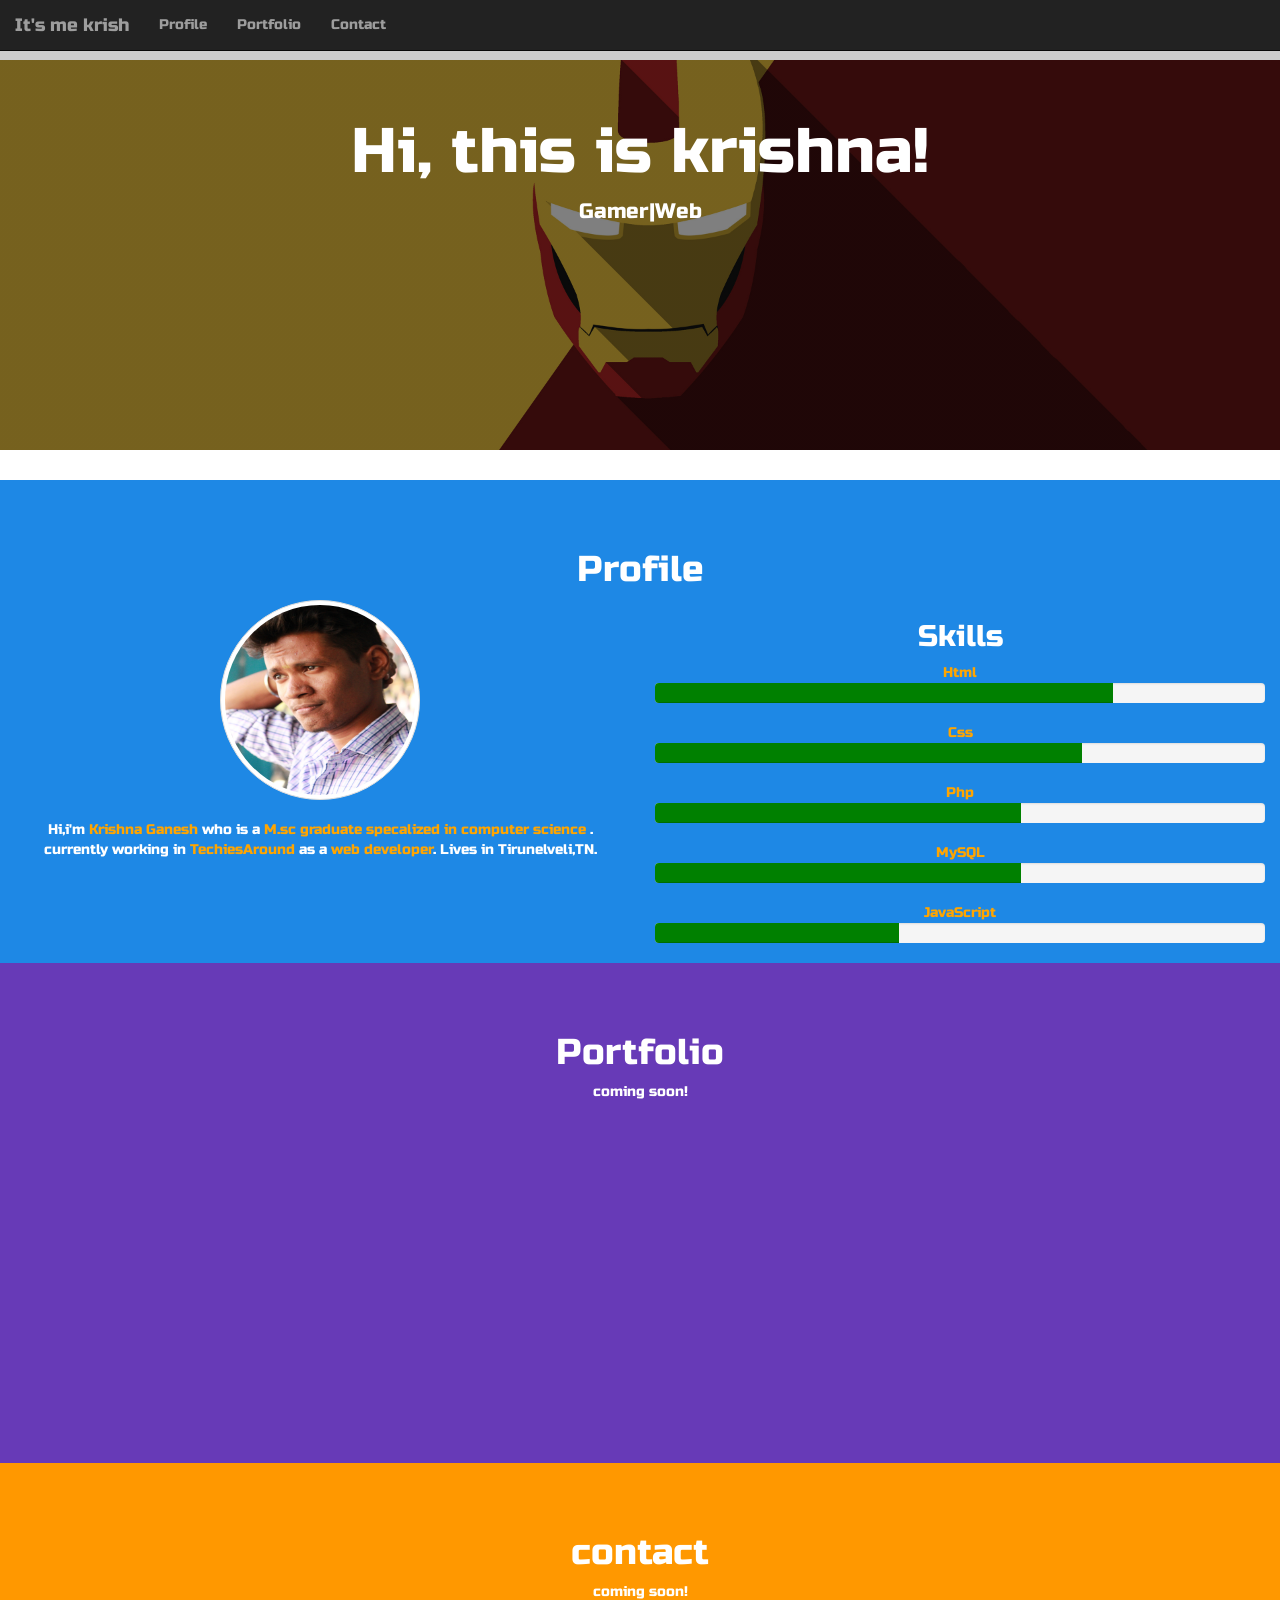
==== index.html @ d4bd9736 "Update index.html" ====
<!DOCTYPE html>
<html>
<head>
  <title>It's me krish</title>
  <meta charset="utf-8">
  <meta name="viewport" content="width=device-width, initial-scale=1">
  <link rel="stylesheet" href="https://maxcdn.bootstrapcdn.com/bootstrap/3.4.0/css/bootstrap.min.css">
  <script src="https://ajax.googleapis.com/ajax/libs/jquery/3.4.1/jquery.min.js"></script>
  <script src="https://maxcdn.bootstrapcdn.com/bootstrap/3.4.0/js/bootstrap.min.js"></script>
  <!-- custom css-->
  <link rel="stylesheet" href="style.css">
  <!-- google fonts-->
  <link href="https://fonts.googleapis.com/css?family=Russo+One&display=swap" rel="stylesheet">





</head>
<body data-spy="scroll" data-target=".navbar" data-offset="50">

<nav class="navbar navbar-inverse navbar-fixed-top">
  <div class="container-fluid">
    <div class="navbar-header">
        <button type="button" class="navbar-toggle" data-toggle="collapse" data-target="#myNavbar">
          <span class="icon-bar"></span>
          <span class="icon-bar"></span>
          <span class="icon-bar"></span>
      </button>
      <a class="navbar-brand" href="#">It's me krish</a>
    </div>
    <div>
      <div class="collapse navbar-collapse" id="myNavbar">
        <ul class="nav navbar-nav">
          <li><a href="#section1">Profile</a></li>
          <li><a href="#section2">Portfolio</a></li>
          <li><a href="#section3">Contact</a></li>
        </ul>
      </div>
    </div>
  </div>
</nav>
<div class="progress-container">
    <div class="progress-barr" id="myBar"></div>
  </div>
<div class="jumbotron">
  <div class="container">
    <h1 class="display-3">Hi, this is krishna!</h1>
    <p id="type"></p>
  </div>
</div>

<div id="section1" class="container-fluid">
  <h1>Profile</h1>
  <div class="row">
    <div class="col-md-6 sm-3">
    <div class="image">
      <img src="images/k.JPG" class="img-thumbnail" alt="krishna">
    </div> <br>
    <div class="content">
      <p>Hi,i'm <span >Krishna Ganesh </span>  who is a<span> M.sc graduate specalized in
        computer science </span>.<br> currently working in <span>TechiesAround </span>as a <span>web developer</span>. Lives in Tirunelveli,TN.</p>

    </div>

    </div>
    <div class="col-md-6 sm-3">
      <h2> Skills </h2>
      <span>Html</span><div class="progress">
  <div class="progress-bar " role="progressbar" style="width: 75%;transition:  2s;" aria-valuenow="75" aria-valuemin="0" aria-valuemax="100"></div>
</div>
<span>Css </span><div class="progress">
  <div class="progress-bar bg-success" role="progressbar" style="width: 70%" aria-valuenow="70" aria-valuemin="0" aria-valuemax="100"></div>
</div>
<span>Php </span><div class="progress">
  <div class="progress-bar bg-success" role="progressbar" style="width: 60%" aria-valuenow="60" aria-valuemin="0" aria-valuemax="100"></div>
</div>
<span>MySQL</span><div class="progress">
  <div class="progress-bar bg-success" role="progressbar" style="width: 60%" aria-valuenow="60" aria-valuemin="0" aria-valuemax="100"></div>
</div>
<span>JavaScript </span><div class="progress">
  <div class="progress-bar bg-success" role="progressbar" style="width: 40%" aria-valuenow="25" aria-valuemin="0" aria-valuemax="100"></div>
</div>

  </div>




</div>



</div>
<div id="section2" class="container-fluid">
  <h1>Portfolio</h1>
  <p>coming soon!</p>
</div>
<div id="section3" class="container-fluid">
  <h1>contact</h1>
  <p>coming soon!</p>
</div>

</body>
<script src="script/style.js"></script>
</html>
---- style.css ----
body {
    position: relative;
    font-family: 'Russo One', sans-serif;
}
.jumbotron
{
  text-align: center;
  background-position: center center;
  background-image: linear-gradient(rgba(0,0,0,0.5),rgba(0,0,0,0.5)),url("ironman.jpg");
  background-size: cover;
  margin-top: 50px;
  height: 400px;
  color: white;
}

#section1 {padding-top:50px;height:auto;color: #fff; background-color: #1E88E5;}
#section2 {padding-top:50px;height:500px;color: #fff; background-color: #673ab7;}
#section3 {padding-top:50px;height:500px;color: #fff; background-color: #ff9800;}
#section41 {padding-top:50px;height:500px;color: #fff; background-color: #00bcd4;}
#section42 {padding-top:50px;height:500px;color: #fff; background-color: #009688;}

#section1,#section2,#section3
{
  text-align: center;

}
#section1 .image img
{
  width: 200px;
  max-height: 200px;
  border-radius: 150px;

}
#section1 .content
{

}
#section1  span
{
  color: orange;
}
.progress-bar
{
background:green;

}
.progress-container {
  position: fixed;
  z-index: 1;
  width: 100%;
  height: 10px;
  background: #ccc;
}

.progress-barr {
  height: 10px;
  background: #4caf50;
  width: 0%;
}
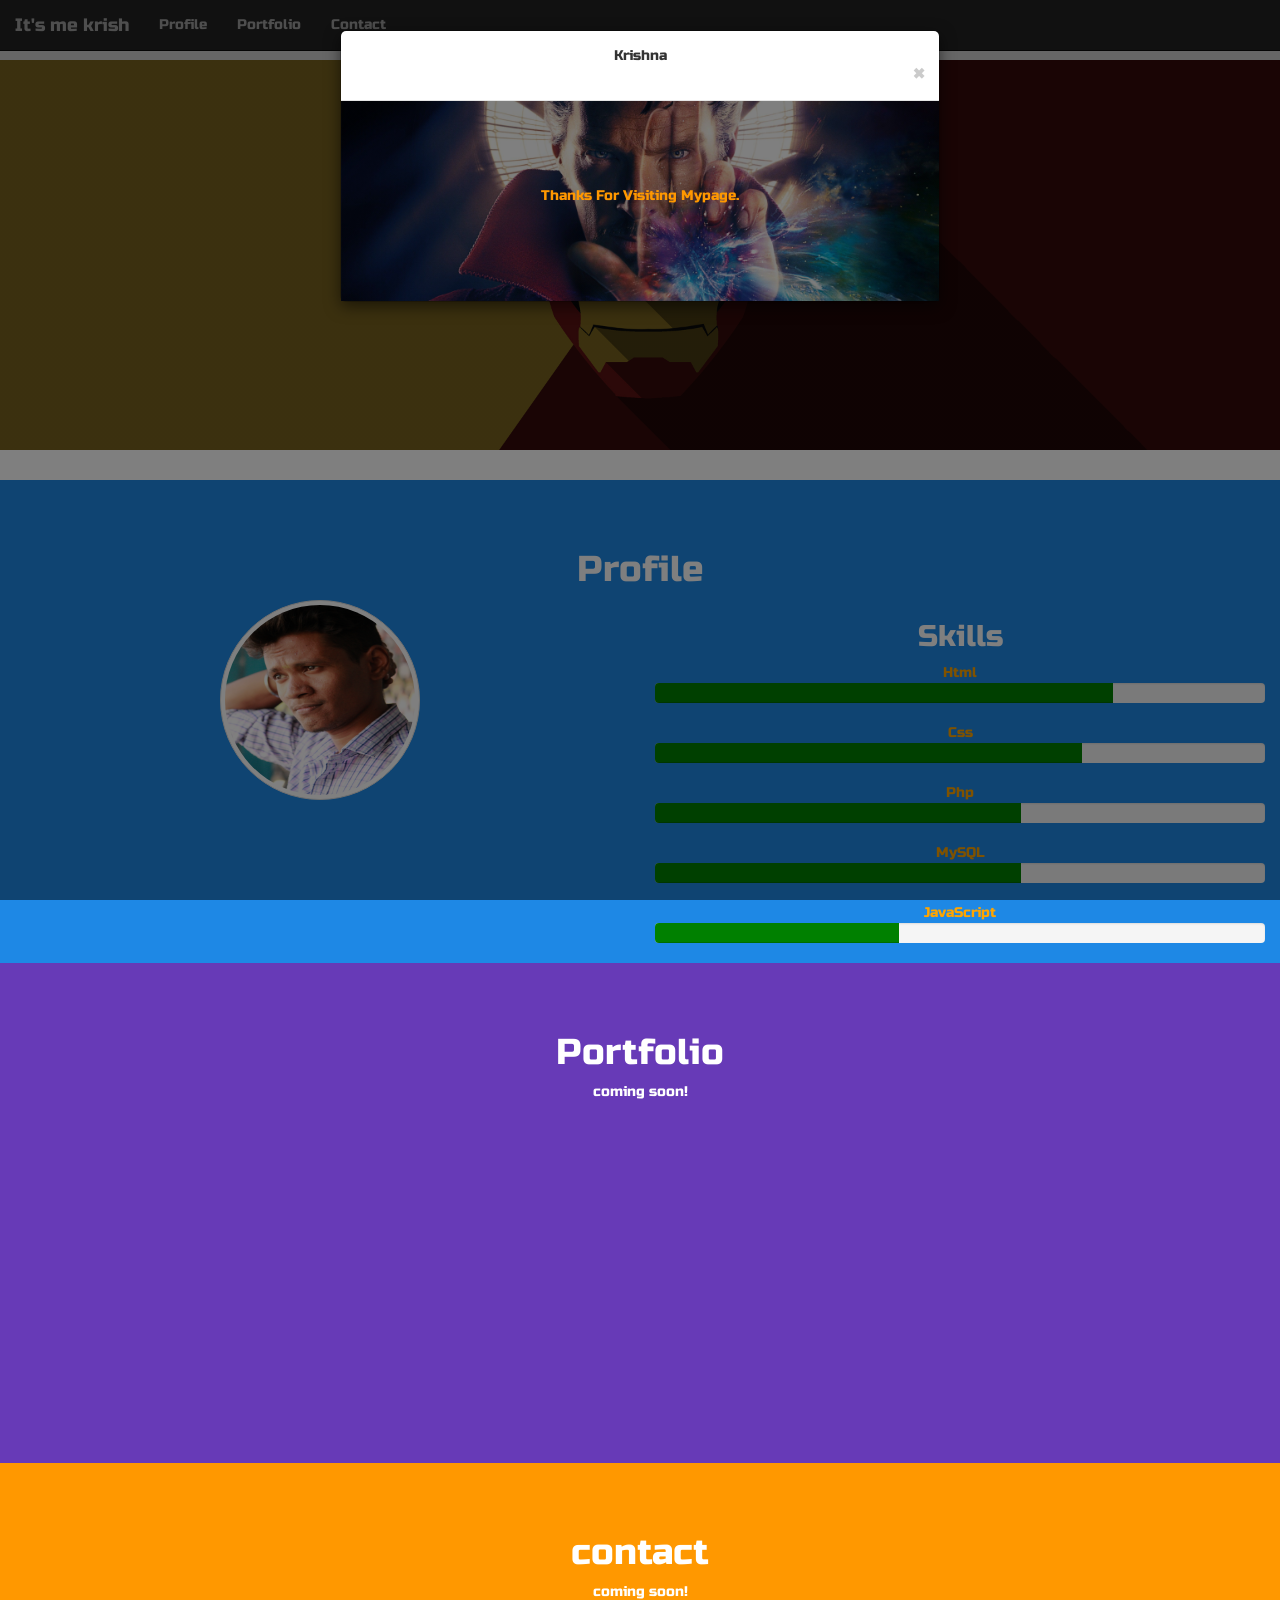
==== commit e14c3749: "modal added" ====
--- a/index.html
+++ b/index.html
@@ -18,6 +18,26 @@
 
 </head>
 <body data-spy="scroll" data-target=".navbar" data-offset="50">
+
+  <!--Modal starts-->
+
+  <div class="modal" tabindex="-1" role="dialog">
+    <div class="modal-dialog" role="document">
+      <div class="modal-content">
+        <div class="modal-header">
+          <h5 class="modal-title">Krishna</h5>
+          <button type="button" class="close" data-dismiss="modal" aria-label="Close">
+            <span aria-hidden="true">&times;</span>
+          </button>
+        </div>
+        <div class="modal-body">
+          <p>Thanks For Visiting Mypage.</p>
+        </div>
+      
+      </div>
+    </div>
+  </div>
+  <!--Modal ends-->
 
 <nav class="navbar navbar-inverse navbar-fixed-top">
   <div class="container-fluid">
@@ -58,8 +78,7 @@
       <img src="images/k.JPG" class="img-thumbnail" alt="krishna">
     </div> <br>
     <div class="content">
-      <p>Hi,i'm <span >Krishna Ganesh </span>  who is a<span> M.sc graduate specalized in
-        computer science </span>.<br> currently working in <span>TechiesAround </span>as a <span>web developer</span>. Lives in Tirunelveli,TN.</p>
+    
 
     </div>
 
--- a/style.css
+++ b/style.css
@@ -5,7 +5,7 @@
 .jumbotron
 {
   text-align: center;
-  background-position: center center;
+  background-position: center center ;
   background-image: linear-gradient(rgba(0,0,0,0.5),rgba(0,0,0,0.5)),url("ironman.jpg");
   background-size: cover;
   margin-top: 50px;
@@ -57,3 +57,25 @@
   background: #4caf50;
   width: 0%;
 }
+/*modal styles*/
+.modal
+{
+  text-align: center;
+
+  
+
+}
+.modal-body
+{
+  background-image: linear-gradient(rgba(0,0,0,0.5),rgba(0,0,0,0.5)),url("DS.jpg");
+  background-size: cover;
+  background-position: center center ;
+  height: 200px;
+  color: #ff9800;
+  
+}
+.modal-body p
+{
+margin-top: 70px;
+}
+/*modal styles ends*/
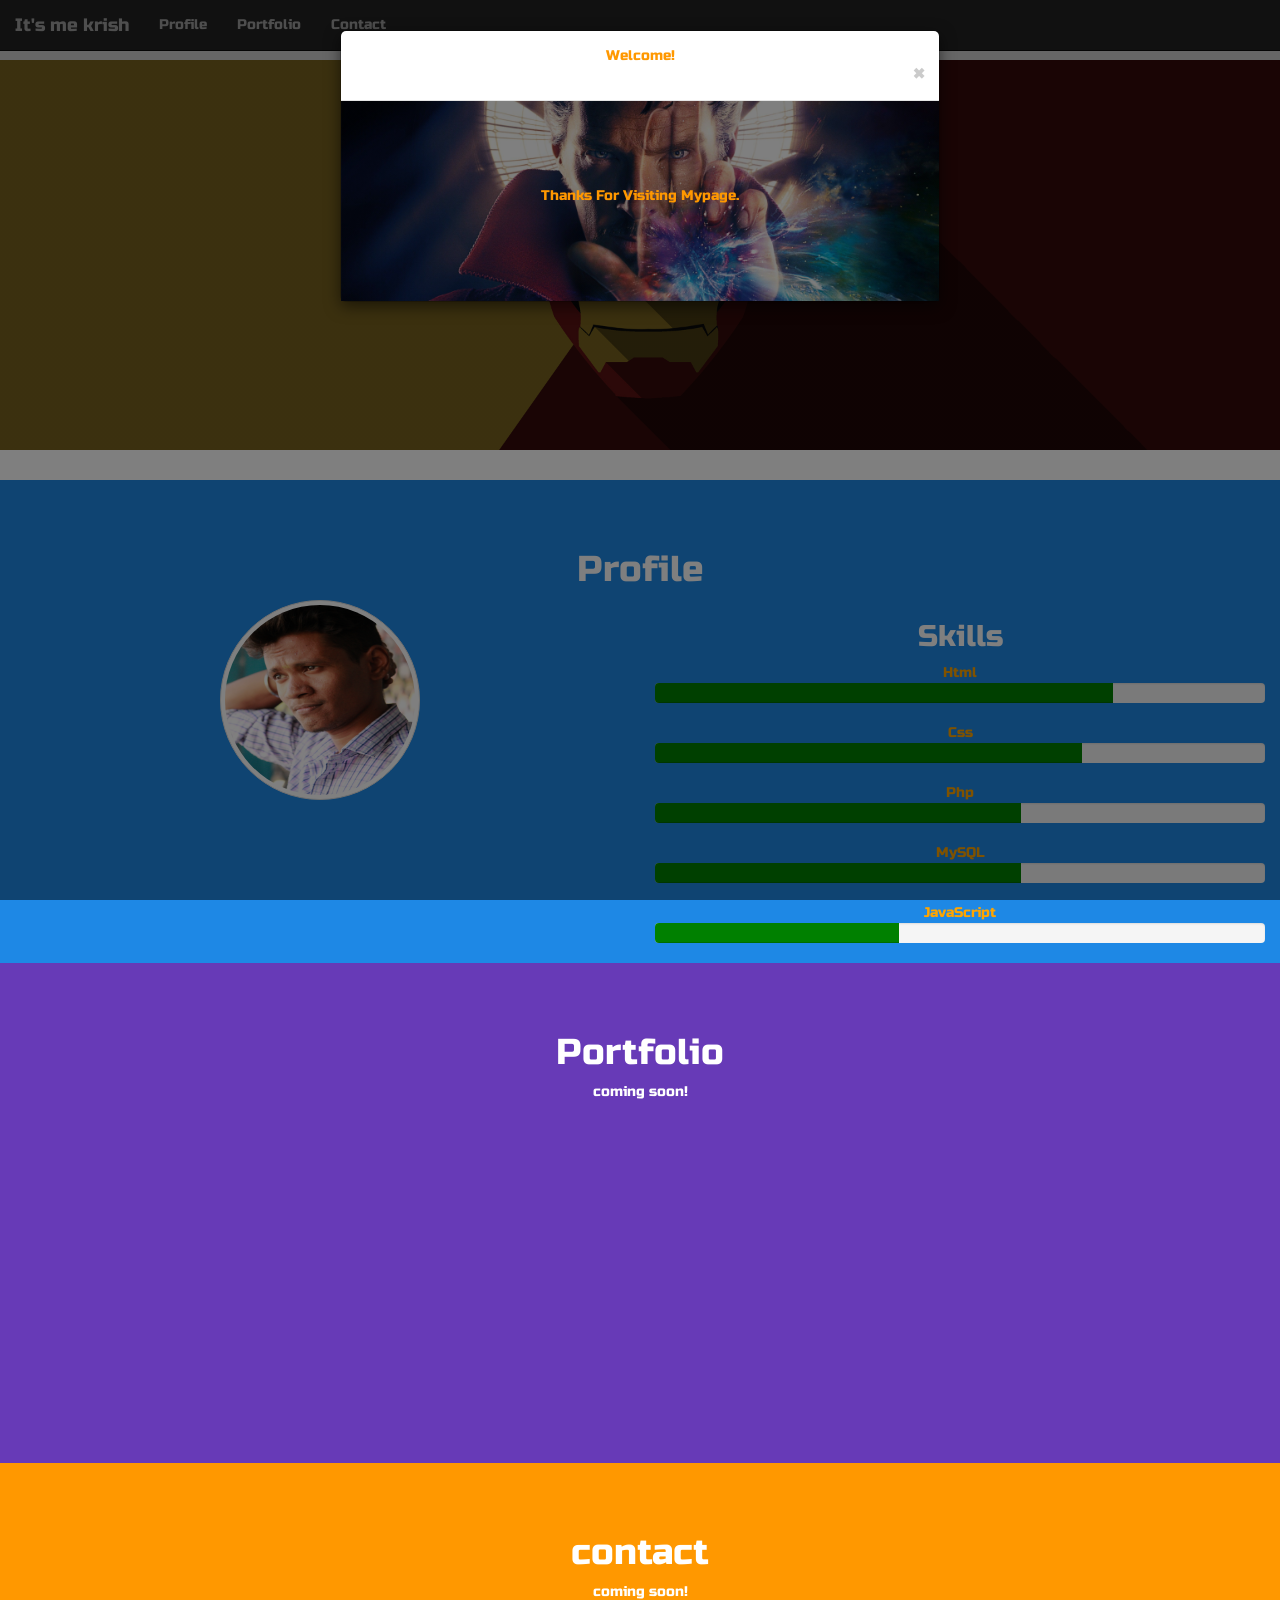
==== commit c570f26e: "." ====
--- a/index.html
+++ b/index.html
@@ -25,7 +25,7 @@
     <div class="modal-dialog" role="document">
       <div class="modal-content">
         <div class="modal-header">
-          <h5 class="modal-title">Krishna</h5>
+          <h5 class="modal-title">Welcome!</h5>
           <button type="button" class="close" data-dismiss="modal" aria-label="Close">
             <span aria-hidden="true">&times;</span>
           </button>
--- a/style.css
+++ b/style.css
@@ -78,4 +78,9 @@
 {
 margin-top: 70px;
 }
+.modal-header
+{
+background-color: none;
+  color: #ff9800;
+}
 /*modal styles ends*/
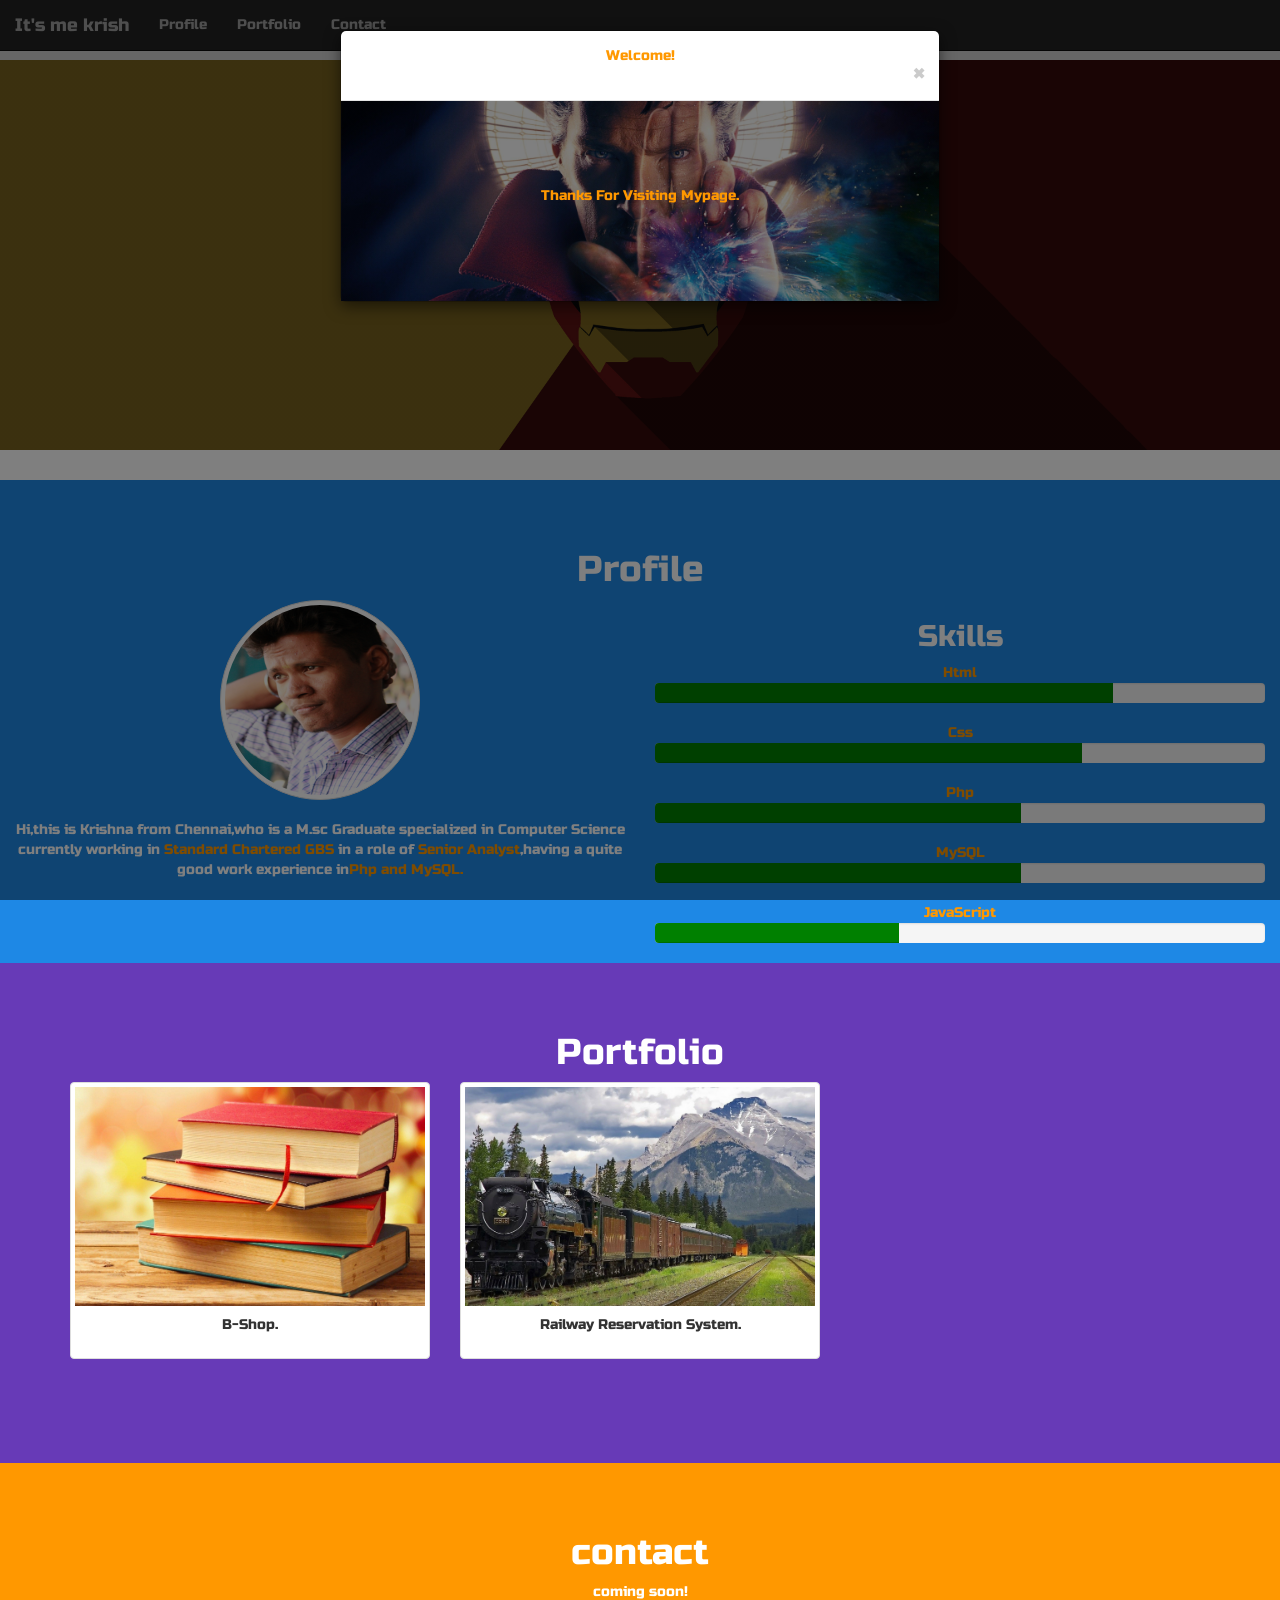
==== commit 5bc748d8: "added some contents in each sections" ====
--- a/index.html
+++ b/index.html
@@ -78,7 +78,7 @@
       <img src="images/k.JPG" class="img-thumbnail" alt="krishna">
     </div> <br>
     <div class="content">
-    
+      <p>Hi,this is Krishna from Chennai,who is a M.sc Graduate specialized in Computer Science currently working in <span> Standard Chartered GBS </span> in a role of <span>Senior Analyst</span>,having a quite good work experience in<span>Php and MySQL.</span> </p>
 
     </div>
 
@@ -113,7 +113,32 @@
 </div>
 <div id="section2" class="container-fluid">
   <h1>Portfolio</h1>
-  <p>coming soon!</p>
+  <div class="container">
+
+    <div class="row">
+      <div class="col-md-4">
+        <div class="thumbnail">
+          <a href="https://github.com/KrishnaG96/BSHOP" target="_blank">
+            <img src="book.jpg" alt="Lights" style="width:100%">
+            <div class="caption">
+              <p>B-Shop.</p>
+            </div>
+          </a>
+        </div>
+      </div>
+    
+      <div class="col-md-4">
+        <div class="thumbnail">
+          <a href="#" >
+            <img src="t.jpg" alt="Fjords" style="width:100%">
+            <div class="caption">
+              <p>Railway Reservation System.</p>
+            </div>
+          </a>
+        </div>
+      </div>
+    </div>
+  </div>
 </div>
 <div id="section3" class="container-fluid">
   <h1>contact</h1>
--- a/style.css
+++ b/style.css
@@ -37,7 +37,7 @@
 }
 #section1  span
 {
-  color: orange;
+  color:  #ff9800;
 }
 .progress-bar
 {
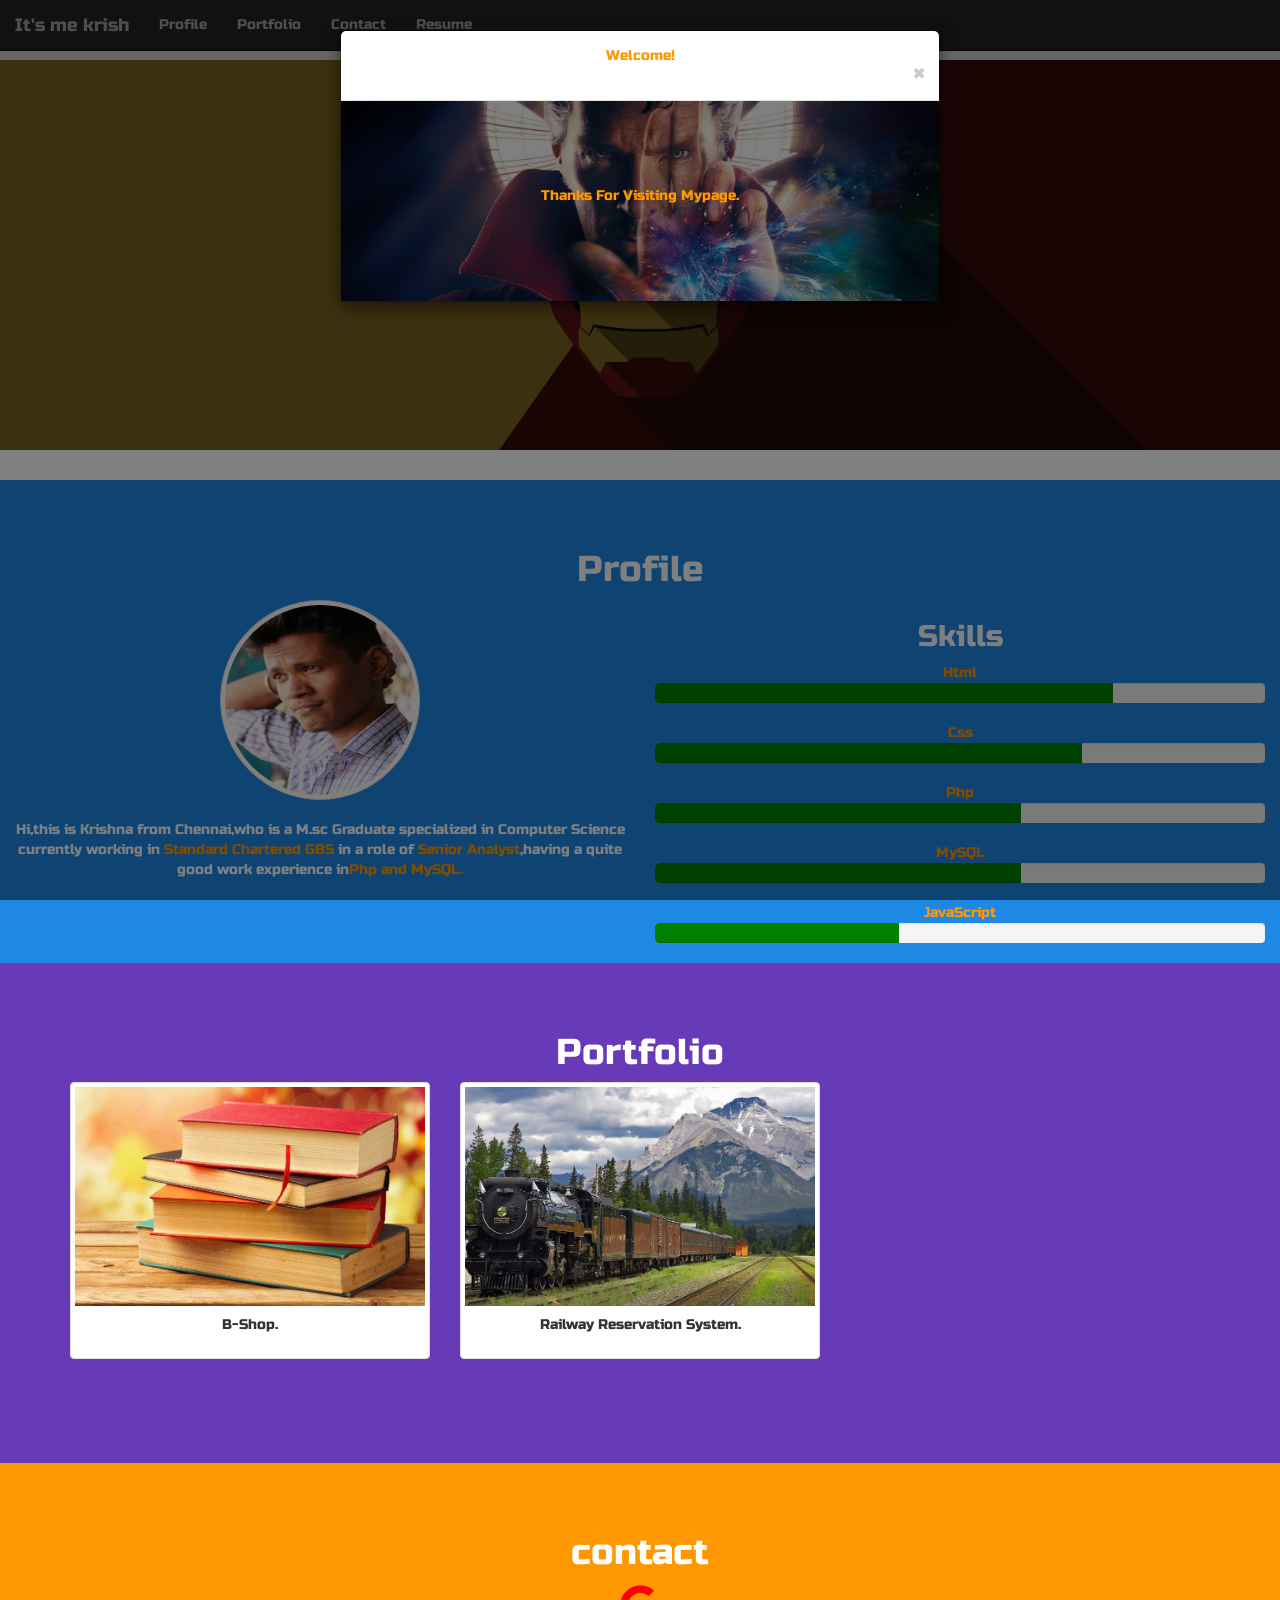
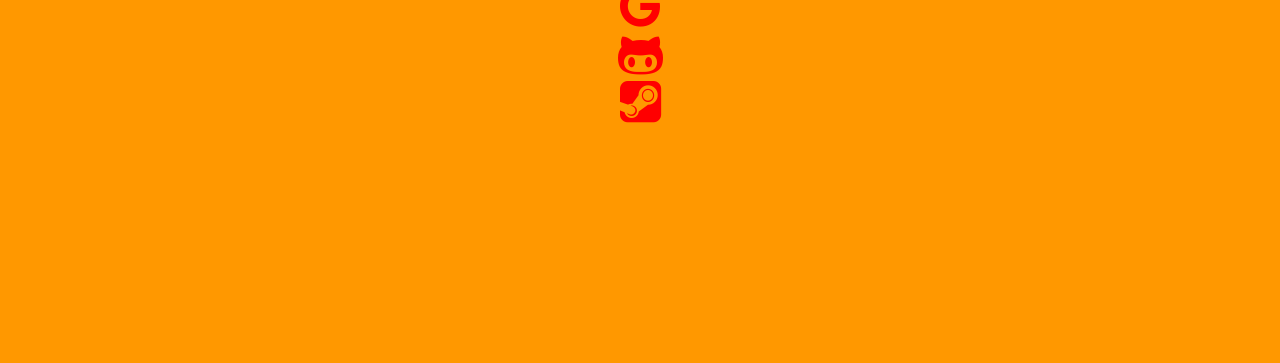
==== commit c4caf5a2: "." ====
--- a/index.html
+++ b/index.html
@@ -7,6 +7,7 @@
   <link rel="stylesheet" href="https://maxcdn.bootstrapcdn.com/bootstrap/3.4.0/css/bootstrap.min.css">
   <script src="https://ajax.googleapis.com/ajax/libs/jquery/3.4.1/jquery.min.js"></script>
   <script src="https://maxcdn.bootstrapcdn.com/bootstrap/3.4.0/js/bootstrap.min.js"></script>
+  <link rel="stylesheet" href="https://cdnjs.cloudflare.com/ajax/libs/font-awesome/4.7.0/css/font-awesome.min.css">
   <!-- custom css-->
   <link rel="stylesheet" href="style.css">
   <!-- google fonts-->
@@ -55,6 +56,7 @@
           <li><a href="#section1">Profile</a></li>
           <li><a href="#section2">Portfolio</a></li>
           <li><a href="#section3">Contact</a></li>
+          <li><a href="Resume.docx" download>Resume</a></li>
         </ul>
       </div>
     </div>
@@ -142,7 +144,12 @@
 </div>
 <div id="section3" class="container-fluid">
   <h1>contact</h1>
-  <p>coming soon!</p>
+  <a href = "mailto:krishnaganesh03@gmail.com?subject = MyWeb&body = Message">
+    <i class="fa fa-google" style="font-size:48px;color:red"></i>
+    </a><br>
+ <a href="https://github.com/KrishnaG96" target="_blank"> <i class="fa fa-github-alt" style="font-size:48px;color:red"></i></a>  <br>
+<a href=""><i class="fa fa-steam-square" style="font-size:48px;color:red"></i></a>  <br>
+
 </div>
 
 </body>
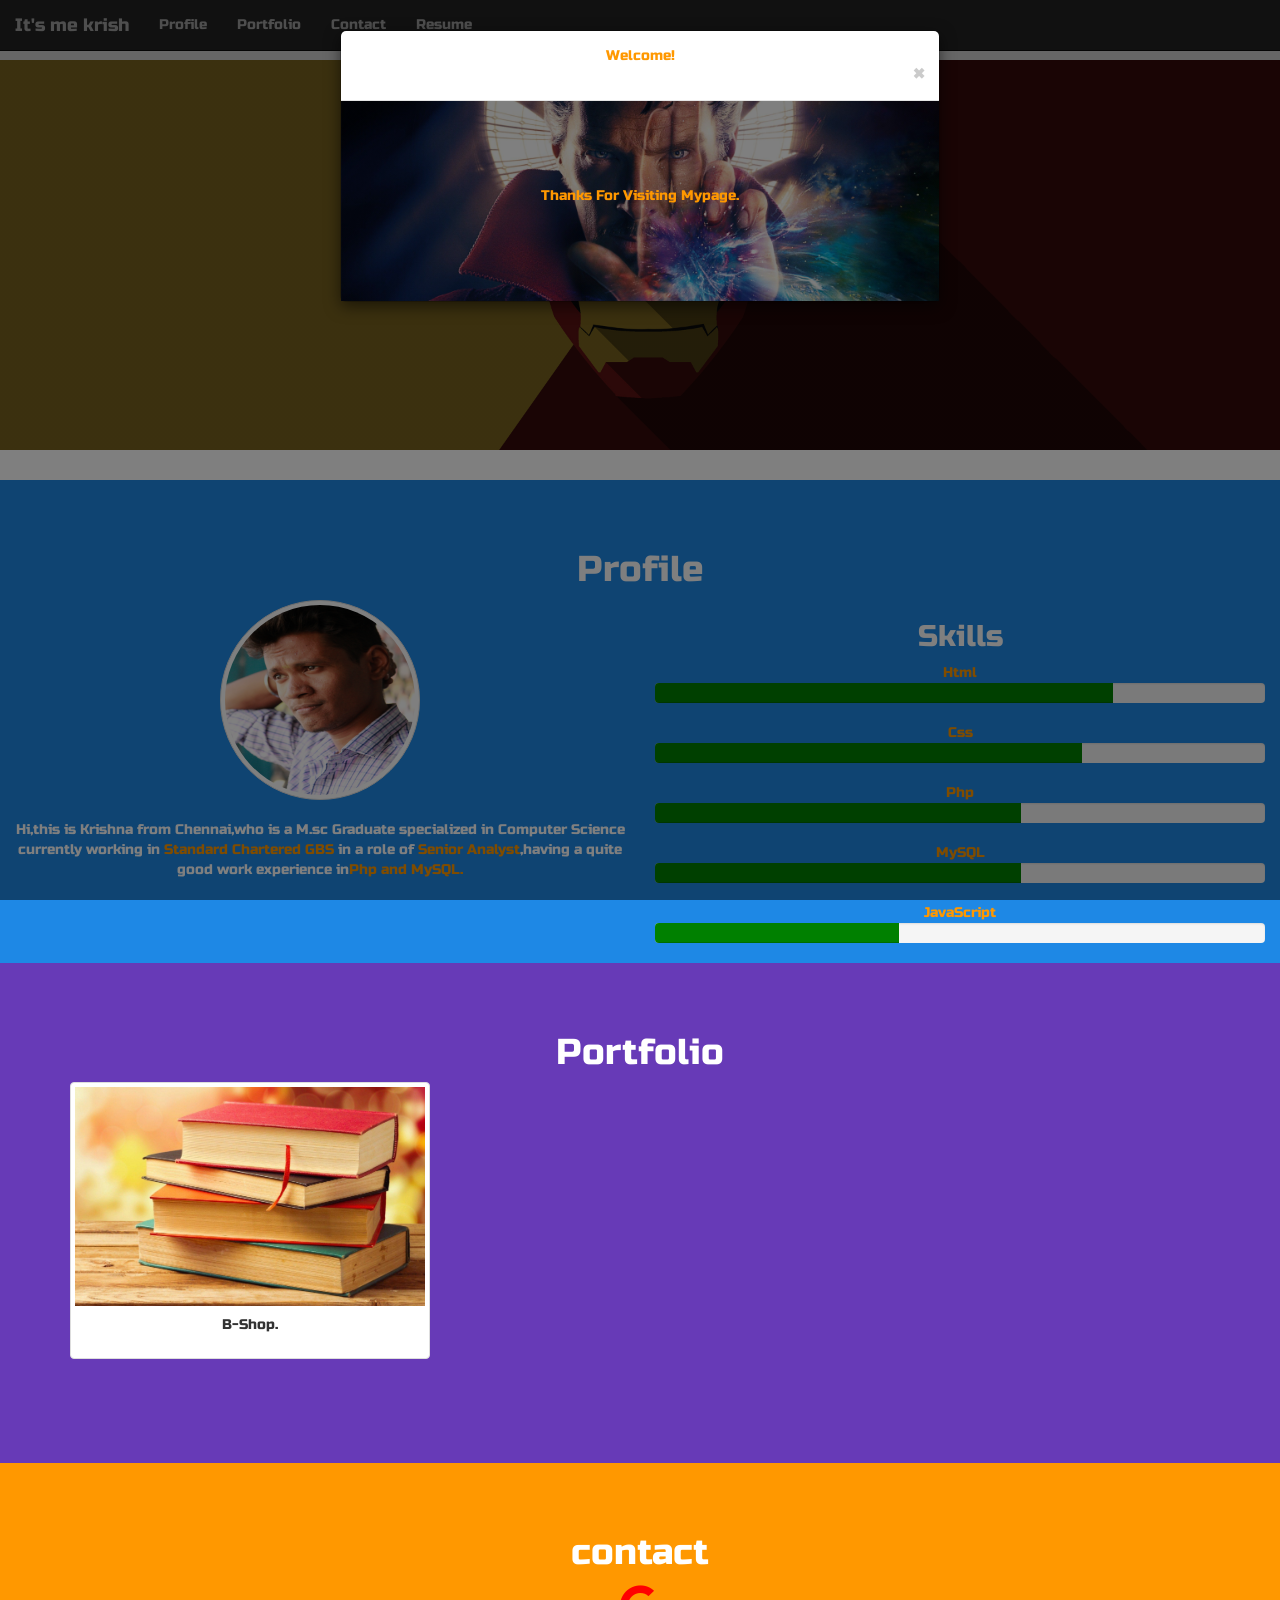
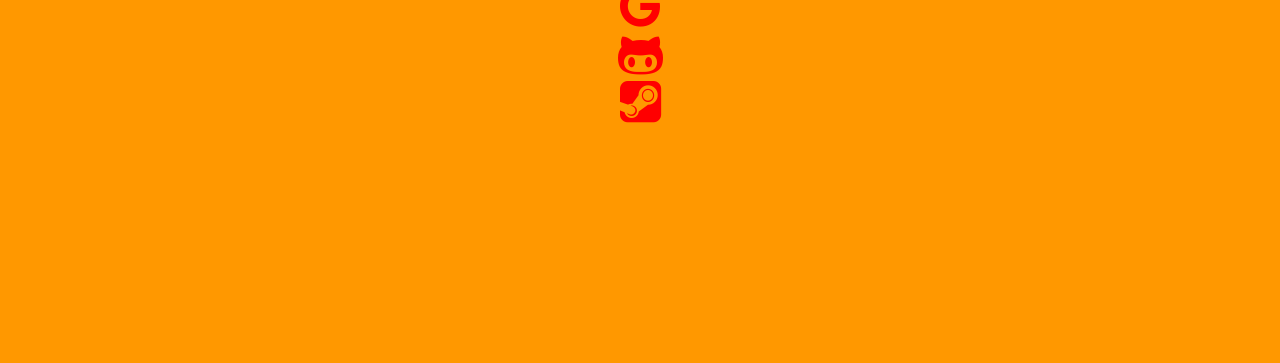
==== commit dbdb4bb4: "Update index.html" ====
--- a/index.html
+++ b/index.html
@@ -56,7 +56,7 @@
           <li><a href="#section1">Profile</a></li>
           <li><a href="#section2">Portfolio</a></li>
           <li><a href="#section3">Contact</a></li>
-          <li><a href="Resume.docx" download>Resume</a></li>
+          <li><a href="Resume.pdf" download>Resume</a></li>
         </ul>
       </div>
     </div>
@@ -129,16 +129,7 @@
         </div>
       </div>
     
-      <div class="col-md-4">
-        <div class="thumbnail">
-          <a href="#" >
-            <img src="t.jpg" alt="Fjords" style="width:100%">
-            <div class="caption">
-              <p>Railway Reservation System.</p>
-            </div>
-          </a>
-        </div>
-      </div>
+      
     </div>
   </div>
 </div>
@@ -148,7 +139,7 @@
     <i class="fa fa-google" style="font-size:48px;color:red"></i>
     </a><br>
  <a href="https://github.com/KrishnaG96" target="_blank"> <i class="fa fa-github-alt" style="font-size:48px;color:red"></i></a>  <br>
-<a href=""><i class="fa fa-steam-square" style="font-size:48px;color:red"></i></a>  <br>
+<a href="http://steamcommunity.com/id/assassian96/ " target="_blank"><i class="fa fa-steam-square" style="font-size:48px;color:red"></i></a>  <br>
 
 </div>
 
